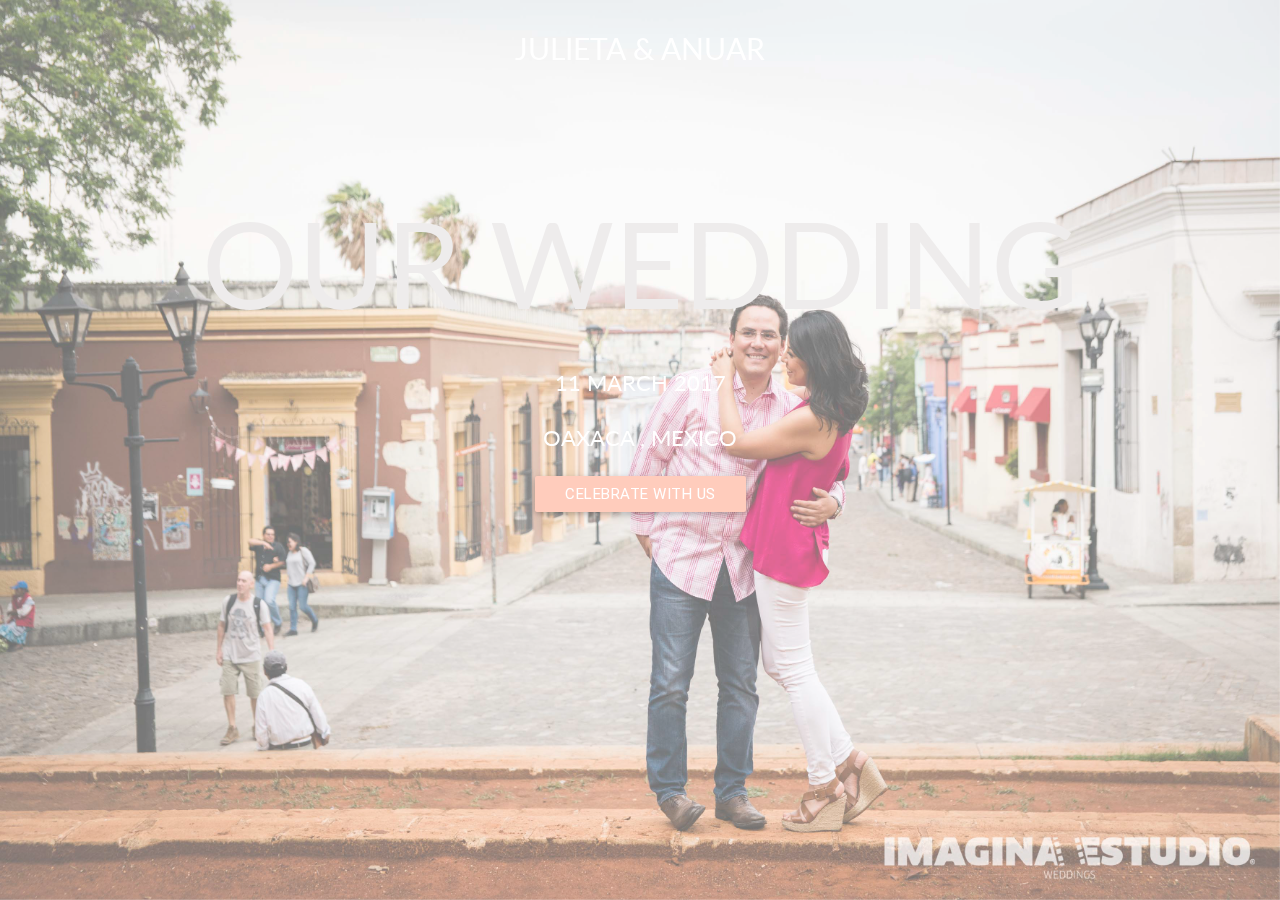
==== index.html @ cd658600 "first" ====
<!DOCTYPE html>
<html>
<head>
  <meta charset="utf-8"> 
  <!--Import Google Icon Font-->
  <link href='https://fonts.googleapis.com/css?family=Lato' rel='stylesheet' type='text/css'>

  <link href="http://fonts.googleapis.com/icon?family=Material+Icons" rel="stylesheet">
  <link href="css/materialdesignicons.min.css" media="all" rel="stylesheet" type="text/css" />
  <!--Import materialize.css-->
  <link type="text/css" rel="stylesheet" href="css/materialize.css"  media="screen,projection"/>
  <style type="text/css">
    .icon-content{
      font-size: 5em;
    }
    .parallax-container {
      height: 100%;
      width: 100%;
    }
    .big{
      font-size: 120px;
      color: #eeecec;
      font-family: 'Lato', sans-serif;
    }
    .little{
      font-size: 30px;
      font-family: 'Lato', sans-serif;
    }
    .caption{
      margin-top: 2%;
    }
    .caption2{
      margin-top: 8%;
    }
    .caption3{
      margin-top: 1%;
    }
    .medium{
      font-size: 22px;
      color: #aaaaaa;
      font-family: 'Lato', sans-serif;
    }
    img {opacity:0;
-moz-transition: opacity 2s; /* Firefox 4 */
-webkit-transition: opacity 2s; /* Safari and Chrome */
-o-transition: opacity 2s;
transition: opacity 2s;
}
  </style>
  <!--Let browser know website is optimized for mobile-->
  <meta name="viewport" content="width=device-width, initial-scale=1.0"/>
</head>

<body>
  

      <div class="parallax" class="responsive-img" ><img onload="this.style.opacity='0.6';" width="100%" height="100%" src="img/principal.jpg"></div>

      <div class="caption center-align">
          <span class="little white-text">JULIETA & ANUAR</span>
      </div>
      <div class="caption2 center">
          <span class="big ">OUR WEDDING</span>
      </div>
      <div class="caption3 center-align">
          <span class="medium white-text ">11 MARCH 2017</span>
          <p class="medium white-text "> OAXACA , MEXICO</p>
      </div>
      <div class="center">
          <a href="history.html" class="waves-effect waves-light btn deep-orange lighten-4">CELEBRATE WITH US</a> 
      </div>


  <!--Begin_div-->
  <div>

  <!--Import jQuery before materialize.js-->
  <script type="text/javascript" src="https://code.jquery.com/jquery-2.1.1.min.js"></script>
  <script type="text/javascript" src="js/materialize.min.js"></script>
  <script>
    $( document ).ready(function(){
      $(".button-collapse").sideNav();
      $('.modal-trigger').leanModal();
      $('.slider').slider({full_width: true, height:800});
      $('.parallax').parallax();

      $('.fixed-action-btn').click(function(){
        $('body, html').animate({
          scrollTop: '0px'
        }, 300);
      });
      $(window).scroll(function(){
        if( $(this).scrollTop() > 0 ){
          $('.fixed-action-btn').slideDown(300);
        } else {
          $('.fixed-action-btn').slideUp(300);
        }
      });
    })
  </script>
</body>
</html>
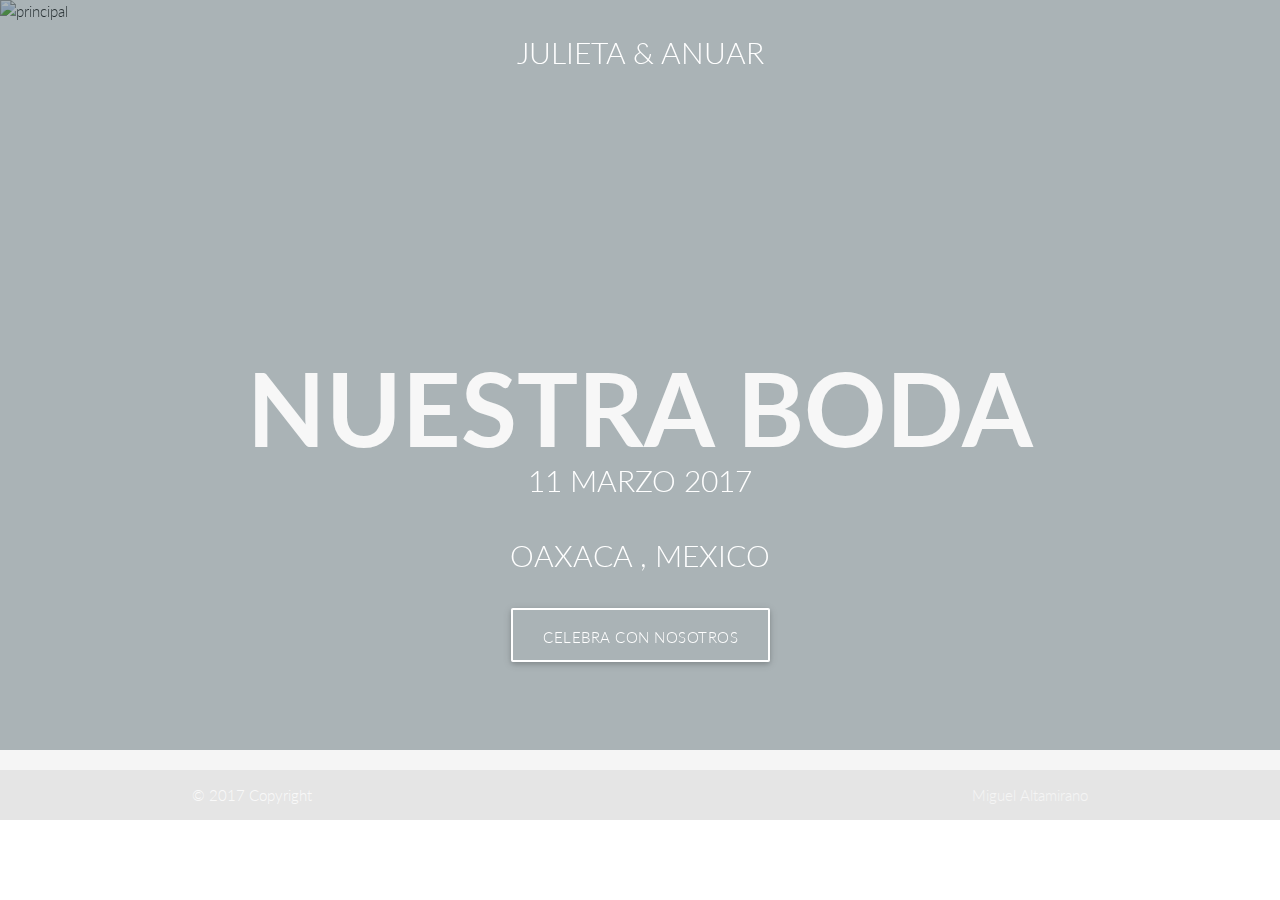
==== commit 3b70d7f7: "animate +materialize" ====
--- a/index.html
+++ b/index.html
@@ -1,103 +1,104 @@
 <!DOCTYPE html>
 <html>
 <head>
-  <meta charset="utf-8"> 
+  <title>Julieta & Anuar</title>
+  <meta charset="utf-8">
+  <meta name=viewport content="width=device-width, initial-scale=1">
   <!--Import Google Icon Font-->
-  <link href='https://fonts.googleapis.com/css?family=Lato' rel='stylesheet' type='text/css'>
-
+  <link href="https://fonts.googleapis.com/css?family=Lato:300,400" rel="stylesheet"> 
   <link href="http://fonts.googleapis.com/icon?family=Material+Icons" rel="stylesheet">
-  <link href="css/materialdesignicons.min.css" media="all" rel="stylesheet" type="text/css" />
+  <link href="css/materialdesignicons.min.css" media="all" rel="stylesheet" type="text/css"/>
   <!--Import materialize.css-->
-  <link type="text/css" rel="stylesheet" href="css/materialize.css"  media="screen,projection"/>
+  <link type="text/css" rel="stylesheet" href="css/materialize.css" />
   <style type="text/css">
-    .icon-content{
-      font-size: 5em;
-    }
-    .parallax-container {
-      height: 100%;
-      width: 100%;
+    .border{
+      border: 2px solid #ffffff;
     }
     .big{
-      font-size: 120px;
-      color: #eeecec;
+      font-size: 680%;
+      color: #f7f7f7;
       font-family: 'Lato', sans-serif;
+      font-weight: 400;
     }
     .little{
-      font-size: 30px;
-      font-family: 'Lato', sans-serif;
+      font-size: 100%;
     }
-    .caption{
-      margin-top: 2%;
-    }
-    .caption2{
-      margin-top: 8%;
-    }
-    .caption3{
-      margin-top: 1%;
+    .sm{
+      font-size: 100%;
     }
     .medium{
-      font-size: 22px;
-      color: #aaaaaa;
+      font-size: 200%;
+    }
+    .parallax-container{
+      height: 100%;
+    }
+    body{
+      height: 750px;
       font-family: 'Lato', sans-serif;
+      font-weight: 300;
     }
-    img {opacity:0;
--moz-transition: opacity 2s; /* Firefox 4 */
--webkit-transition: opacity 2s; /* Safari and Chrome */
--o-transition: opacity 2s;
-transition: opacity 2s;
-}
+    .none{
+      height: 100%;
+    }
+    .ctp2{
+      margin-top: 20%;
+    }
+    .ctp3{
+      margin-top: -10%;
+    }
+    .hid{
+      background-color:rgba(52, 74, 81, 0.42); 
+      width:100%; 
+      height:100%;
+    }
   </style>
-  <!--Let browser know website is optimized for mobile-->
-  <meta name="viewport" content="width=device-width, initial-scale=1.0"/>
+
 </head>
 
 <body>
-  
 
-      <div class="parallax" class="responsive-img" ><img onload="this.style.opacity='0.6';" width="100%" height="100%" src="img/principal.jpg"></div>
-
+<div class="none">
+  <div class="hid">
+    <div class="parallax-container">
+      <div class="parallax"><img src="http://res.cloudinary.com/dfocrv7tg/image/upload/c_scale,h_844,w_1139/v1471311859/home/principal.jpg" alt="principal" ></div>
       <div class="caption center-align">
-          <span class="little white-text">JULIETA & ANUAR</span>
+        <p class="medium white-text">JULIETA & ANUAR</p>
       </div>
-      <div class="caption2 center">
-          <span class="big ">OUR WEDDING</span>
+      <div class="caption ctp2 center">
+        <p class="big"><b>NUESTRA BODA</b></p>
       </div>
-      <div class="caption3 center-align">
-          <span class="medium white-text ">11 MARCH 2017</span>
-          <p class="medium white-text "> OAXACA , MEXICO</p>
+      <div class="caption  ctp3 center-align">
+        <p class="medium white-text">11 MARZO 2017</p>
+        <p class="medium white-text"> OAXACA , MEXICO</p>
       </div>
       <div class="center">
-          <a href="history.html" class="waves-effect waves-light btn deep-orange lighten-4">CELEBRATE WITH US</a> 
+        <a href="history.html" class="waves-effect waves-light sm btn-large border transparent">CELEBRA CON NOSOTROS</a> 
       </div>
+    </div>
+  </div>
 
+  <!--footer-->
+  <footer class="page-footer grey lighten-4">
+    <div class="footer-copyright ">
+      <div class="container ">
+        © 2017 Copyright
+        <a class="grey-text text-lighten-4 right" href="#!">Miguel Altamirano</a>
+      </div>
+    </div>
+  </footer>
 
-  <!--Begin_div-->
-  <div>
-
-  <!--Import jQuery before materialize.js-->
+</div>
+<!--Import jQuery before materialize.js-->
   <script type="text/javascript" src="https://code.jquery.com/jquery-2.1.1.min.js"></script>
-  <script type="text/javascript" src="js/materialize.min.js"></script>
+  <script type="text/javascript" src="js/materialize.js"></script>
   <script>
     $( document ).ready(function(){
-      $(".button-collapse").sideNav();
-      $('.modal-trigger').leanModal();
-      $('.slider').slider({full_width: true, height:800});
+      $('.preloader-wrapper').hide();
       $('.parallax').parallax();
-
-      $('.fixed-action-btn').click(function(){
-        $('body, html').animate({
-          scrollTop: '0px'
-        }, 300);
-      });
-      $(window).scroll(function(){
-        if( $(this).scrollTop() > 0 ){
-          $('.fixed-action-btn').slideDown(300);
-        } else {
-          $('.fixed-action-btn').slideUp(300);
-        }
-      });
     })
   </script>
+  
+  
 </body>
 </html>
 
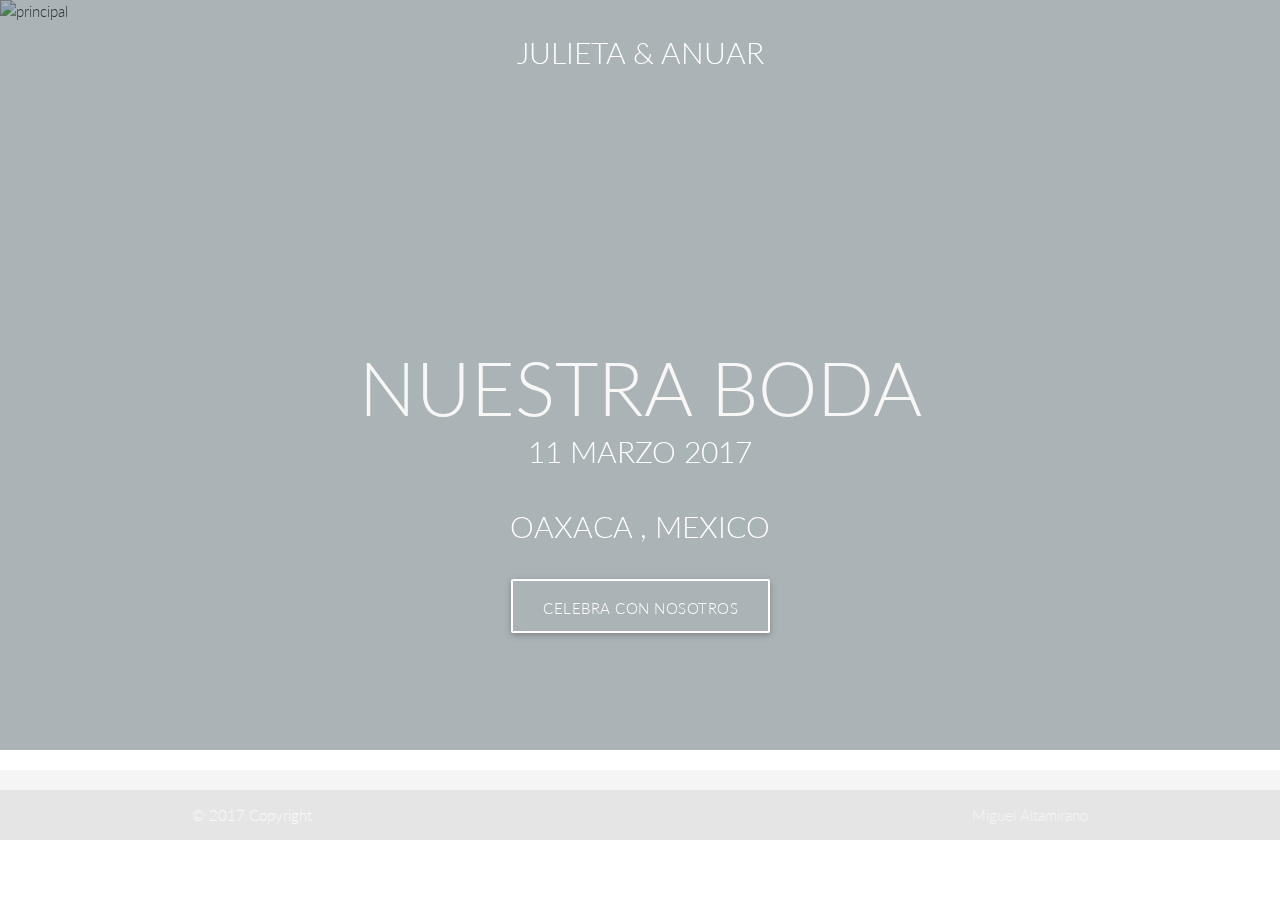
==== commit eedf0d45: "Final" ====
--- a/index.html
+++ b/index.html
@@ -1,9 +1,20 @@
 <!DOCTYPE html>
 <html>
 <head>
+  <script type="text/javascript">
+    window.smartlook||(function(d) {
+    var o=smartlook=function(){ o.api.push(arguments)},h=d.getElementsByTagName('head')[0];
+    var c=d.createElement('script');o.api=new Array();c.async=true;c.type='text/javascript';
+    c.charset='utf-8';c.src='//rec.getsmartlook.com/recorder.js';h.appendChild(c);
+    })(document);
+    smartlook('init', '44b87d60b535f49dec1a6ffbb2668f214f33e390');
+</script>
   <title>Julieta & Anuar</title>
   <meta charset="utf-8">
   <meta name=viewport content="width=device-width, initial-scale=1">
+  <meta name="description" content="Boda Julieta y Anuar">
+  <meta name="keywords" content="boda, julieta, anuar,2017, julieta y anuar">
+  <meta name="author" content="M Altamirano">
   <!--Import Google Icon Font-->
   <link href="https://fonts.googleapis.com/css?family=Lato:300,400" rel="stylesheet"> 
   <link href="http://fonts.googleapis.com/icon?family=Material+Icons" rel="stylesheet">
@@ -11,15 +22,46 @@
   <!--Import materialize.css-->
   <link type="text/css" rel="stylesheet" href="css/materialize.css" />
   <style type="text/css">
+  @media only screen and (max-width: 1800px) {
+  .big{
+      font-size: 5em;
+      color: #f7f7f7;
+      font-family: 'Lato', sans-serif;
+      font-weight: 300;
+    }
+  .none{
+      height: 100%;
+    }
+    .ctp2{
+      margin-top: 20%;
+    }
+    .ctp3{
+      margin-top:-7%;
+    }
+    }
+
+  @media only screen and (max-width: 800px) {
+  .big{
+      font-size: 3em;
+      color: #f7f7f7;
+      font-family: 'Lato', sans-serif;
+      font-weight: 300;
+    }
+  .none{
+      height: 100%;
+    }
+    .ctp2{
+      margin-top: 20%;
+    }
+    .ctp3{
+      margin-top:50%;
+    }
+    }
+    
     .border{
       border: 2px solid #ffffff;
     }
-    .big{
-      font-size: 680%;
-      color: #f7f7f7;
-      font-family: 'Lato', sans-serif;
-      font-weight: 400;
-    }
+    
     .little{
       font-size: 100%;
     }
@@ -37,19 +79,12 @@
       font-family: 'Lato', sans-serif;
       font-weight: 300;
     }
-    .none{
-      height: 100%;
-    }
-    .ctp2{
-      margin-top: 20%;
-    }
-    .ctp3{
-      margin-top: -10%;
-    }
+    
     .hid{
       background-color:rgba(52, 74, 81, 0.42); 
       width:100%; 
       height:100%;
+      background-size: 100%;
     }
   </style>
 
@@ -65,14 +100,14 @@
         <p class="medium white-text">JULIETA & ANUAR</p>
       </div>
       <div class="caption ctp2 center">
-        <p class="big"><b>NUESTRA BODA</b></p>
+        <p class="big">NUESTRA BODA</p>
       </div>
       <div class="caption  ctp3 center-align">
         <p class="medium white-text">11 MARZO 2017</p>
         <p class="medium white-text"> OAXACA , MEXICO</p>
       </div>
       <div class="center">
-        <a href="history.html" class="waves-effect waves-light sm btn-large border transparent">CELEBRA CON NOSOTROS</a> 
+        <a href="history" class="waves-effect waves-light sm btn-large border transparent">CELEBRA CON NOSOTROS</a> 
       </div>
     </div>
   </div>
